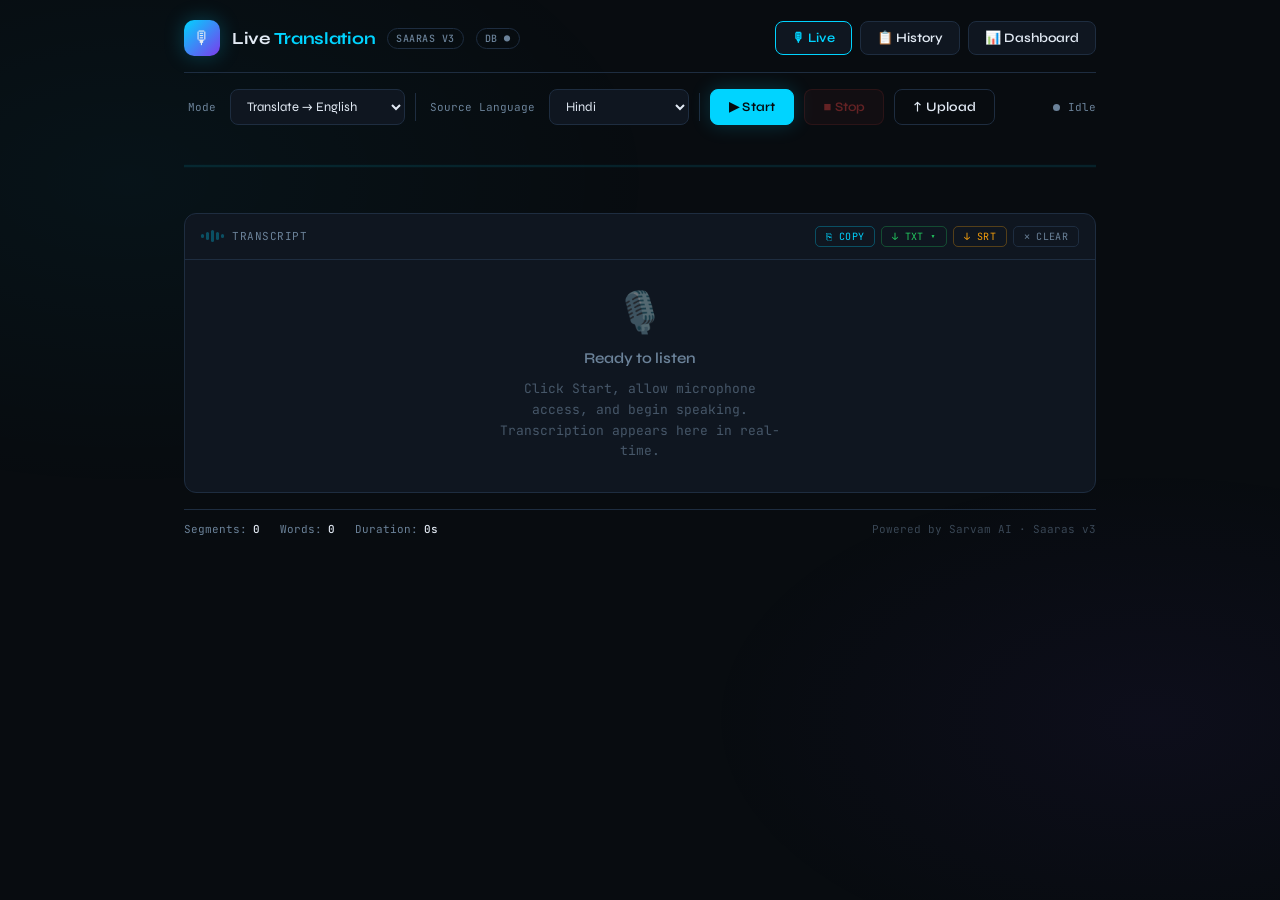
==== templates/index.html @ 67d31fe0 "Done Changes" ====
<!DOCTYPE html>
<html lang="en">

<head>
  <meta charset="UTF-8" />
  <meta name="viewport" content="width=device-width, initial-scale=1.0" />
  <title>Live Translation — Sarvam AI</title>
  <link
    href="https://fonts.googleapis.com/css2?family=Syne:wght@400;600;700;800&family=JetBrains+Mono:wght@300;400;500&display=swap"
    rel="stylesheet" />
  <style>
    /* ── Reset & Base ────────────────────────────────────── */
    *,
    *::before,
    *::after {
      box-sizing: border-box;
      margin: 0;
      padding: 0;
    }

    :root {
      --bg: #080c10;
      --surface: #0f1620;
      --border: #1e2d40;
      --accent: #00d4ff;
      --accent2: #7c3aed;
      --success: #22c55e;
      --warn: #f59e0b;
      --danger: #ef4444;
      --text: #e2eaf4;
      --muted: #6b8299;
      --font-ui: 'Syne', sans-serif;
      --font-mono: 'JetBrains Mono', monospace;
      --radius: 12px;
      --glow: 0 0 30px rgba(0, 212, 255, 0.12);
    }

    html,
    body {
      min-height: 100%;
      background: var(--bg);
      color: var(--text);
      font-family: var(--font-ui);
      overflow-y: auto;
      overflow-x: hidden;
    }

    /* ── Animated background mesh ────────────────────────── */
    body::before {
      content: '';
      position: fixed;
      inset: 0;
      background:
        radial-gradient(ellipse 60% 50% at 10% 20%, rgba(0, 212, 255, 0.04) 0%, transparent 70%),
        radial-gradient(ellipse 50% 40% at 90% 80%, rgba(124, 58, 237, 0.05) 0%, transparent 70%);
      pointer-events: none;
      z-index: 0;
    }

    /* ── Layout ──────────────────────────────────────────── */
    .app {
      position: relative;
      z-index: 1;
      display: grid;
      grid-template-rows: auto auto auto auto auto 1fr auto;
      min-height: 100vh;
      max-width: 960px;
      margin: 0 auto;
      padding: 20px 24px;
      gap: 16px;
      box-sizing: border-box;
    }

    /* ── Header ──────────────────────────────────────────── */
    header {
      display: flex;
      align-items: center;
      justify-content: space-between;
      padding-bottom: 16px;
      border-bottom: 1px solid var(--border);
    }

    .logo {
      display: flex;
      align-items: center;
      gap: 12px;
    }

    .logo-icon {
      width: 36px;
      height: 36px;
      background: linear-gradient(135deg, var(--accent), var(--accent2));
      border-radius: 10px;
      display: flex;
      align-items: center;
      justify-content: center;
      font-size: 18px;
      box-shadow: 0 0 20px rgba(0, 212, 255, 0.25);
    }

    .logo-text {
      font-size: 17px;
      font-weight: 700;
      letter-spacing: -0.3px;
    }

    .logo-text span {
      color: var(--accent);
    }

    .badge {
      font-family: var(--font-mono);
      font-size: 10px;
      font-weight: 500;
      padding: 3px 8px;
      border-radius: 20px;
      border: 1px solid var(--border);
      color: var(--muted);
      letter-spacing: 0.5px;
    }

    /* ── Controls bar ────────────────────────────────────── */
    .controls {
      display: flex;
      align-items: center;
      gap: 10px;
      flex-wrap: wrap;
    }

    select,
    .btn {
      font-family: var(--font-ui);
      font-size: 13px;
      border-radius: 8px;
      border: 1px solid var(--border);
      outline: none;
      transition: all 0.2s;
    }

    select {
      background: var(--surface);
      color: var(--text);
      padding: 8px 12px;
      cursor: pointer;
      min-width: 140px;
    }

    select:focus {
      border-color: var(--accent);
      box-shadow: 0 0 0 3px rgba(0, 212, 255, 0.08);
    }

    .btn {
      padding: 9px 18px;
      font-weight: 600;
      cursor: pointer;
      display: flex;
      align-items: center;
      gap: 7px;
      letter-spacing: 0.2px;
    }

    .btn-primary {
      background: var(--accent);
      color: #060a0e;
      border-color: var(--accent);
      box-shadow: 0 0 20px rgba(0, 212, 255, 0.2);
    }

    .btn-primary:hover {
      background: #33deff;
      box-shadow: 0 0 28px rgba(0, 212, 255, 0.35);
      transform: translateY(-1px);
    }

    .btn-danger {
      background: rgba(239, 68, 68, 0.12);
      color: var(--danger);
      border-color: rgba(239, 68, 68, 0.3);
    }

    .btn-danger:hover {
      background: rgba(239, 68, 68, 0.2);
      border-color: var(--danger);
    }

    .btn:disabled {
      opacity: 0.4;
      cursor: not-allowed;
      transform: none !important;
    }

    .sep {
      width: 1px;
      height: 28px;
      background: var(--border);
    }

    /* ── Status indicator ────────────────────────────────── */
    .status-bar {
      display: flex;
      align-items: center;
      gap: 8px;
      margin-left: auto;
      font-family: var(--font-mono);
      font-size: 11px;
      color: var(--muted);
    }

    .dot {
      width: 7px;
      height: 7px;
      border-radius: 50%;
      background: var(--muted);
      transition: all 0.3s;
    }

    .dot.idle {
      background: var(--muted);
    }

    .dot.ready {
      background: var(--success);
      box-shadow: 0 0 8px var(--success);
    }

    .dot.speaking {
      background: var(--accent);
      box-shadow: 0 0 10px var(--accent);
      animation: pulse-dot 0.8s ease-in-out infinite;
    }

    .dot.error {
      background: var(--danger);
      box-shadow: 0 0 8px var(--danger);
    }

    @keyframes pulse-dot {

      0%,
      100% {
        transform: scale(1);
        opacity: 1;
      }

      50% {
        transform: scale(1.4);
        opacity: 0.7;
      }
    }

    /* ── Main transcript area ────────────────────────────── */
    .transcript-area {
      background: var(--surface);
      border: 1px solid var(--border);
      border-radius: var(--radius);
      display: flex;
      flex-direction: column;
      overflow: hidden;
      position: relative;
      min-height: 280px;
    }

    .transcript-header {
      display: flex;
      align-items: center;
      justify-content: space-between;
      padding: 12px 16px;
      border-bottom: 1px solid var(--border);
      font-size: 11px;
      font-family: var(--font-mono);
      color: var(--muted);
      letter-spacing: 0.5px;
    }

    .transcript-header .left {
      display: flex;
      align-items: center;
      gap: 8px;
    }

    .waveform {
      display: flex;
      align-items: center;
      gap: 2px;
      height: 14px;
    }

    .wave-bar {
      width: 3px;
      background: var(--accent);
      border-radius: 2px;
      opacity: 0.3;
      transition: height 0.1s;
      animation: none;
    }

    .waveform.active .wave-bar {
      opacity: 1;
      animation: wave-anim 0.6s ease-in-out infinite;
    }

    .wave-bar:nth-child(1) {
      animation-delay: 0s;
      height: 4px;
    }

    .wave-bar:nth-child(2) {
      animation-delay: 0.1s;
      height: 8px;
    }

    .wave-bar:nth-child(3) {
      animation-delay: 0.2s;
      height: 12px;
    }

    .wave-bar:nth-child(4) {
      animation-delay: 0.1s;
      height: 8px;
    }

    .wave-bar:nth-child(5) {
      animation-delay: 0s;
      height: 4px;
    }

    @keyframes wave-anim {

      0%,
      100% {
        transform: scaleY(0.4);
      }

      50% {
        transform: scaleY(1.0);
      }
    }

    .btn-clear {
      font-family: var(--font-mono);
      font-size: 10px;
      padding: 3px 8px;
      background: transparent;
      color: var(--muted);
      border: 1px solid var(--border);
      border-radius: 5px;
      cursor: pointer;
      transition: all 0.2s;
    }

    .btn-clear:hover {
      color: var(--danger);
      border-color: var(--danger);
    }

    .transcript-scroll {
      flex: 1;
      overflow-y: auto;
      padding: 20px;
      scroll-behavior: auto;
      display: flex;
      flex-direction: column;
      gap: 10px;
      min-height: 200px;
      max-height: 45vh;
    }

    .transcript-scroll::-webkit-scrollbar {
      width: 4px;
    }

    .transcript-scroll::-webkit-scrollbar-track {
      background: transparent;
    }

    .transcript-scroll::-webkit-scrollbar-thumb {
      background: var(--border);
      border-radius: 2px;
    }

    /* ── Transcript entries ──────────────────────────────── */
    .entry {
      display: flex;
      flex-direction: column;
      gap: 4px;
      animation: entry-in 0.25s ease-out;
    }

    @keyframes entry-in {
      from {
        opacity: 0;
        transform: translateY(8px);
      }

      to {
        opacity: 1;
        transform: translateY(0);
      }
    }

    .entry-meta {
      font-family: var(--font-mono);
      font-size: 10px;
      color: var(--muted);
      padding-left: 2px;
    }

    .entry-text {
      font-size: 16px;
      font-weight: 400;
      line-height: 1.55;
      color: var(--text);
      padding: 12px 16px;
      background: rgba(255, 255, 255, 0.03);
      border: 1px solid var(--border);
      border-radius: 10px;
      border-left: 3px solid var(--accent);
    }

    .entry-text.partial {
      color: var(--muted);
      border-left-color: var(--accent2);
      font-style: italic;
      animation: partial-pulse 1.5s ease-in-out infinite;
    }

    @keyframes partial-pulse {

      0%,
      100% {
        opacity: 0.7;
      }

      50% {
        opacity: 1;
      }
    }

    /* ── Empty state ──────────────────────────────────────── */
    .empty-state {
      display: flex;
      flex-direction: column;
      align-items: center;
      justify-content: center;
      height: 100%;
      gap: 12px;
      color: var(--muted);
      text-align: center;
    }

    .empty-icon {
      font-size: 40px;
      opacity: 0.4;
    }

    .empty-state h3 {
      font-size: 15px;
      font-weight: 600;
      color: var(--muted);
    }

    .empty-state p {
      font-size: 13px;
      font-family: var(--font-mono);
      max-width: 280px;
      line-height: 1.6;
      opacity: 0.6;
    }

    /* ── Stats footer ────────────────────────────────────── */
    footer {
      display: flex;
      align-items: center;
      gap: 20px;
      padding-top: 12px;
      border-top: 1px solid var(--border);
      font-family: var(--font-mono);
      font-size: 11px;
      color: var(--muted);
    }

    .stat {
      display: flex;
      gap: 6px;
      align-items: center;
    }

    .stat-val {
      color: var(--text);
      font-weight: 500;
    }

    /* ── Toast ────────────────────────────────────────────── */
    .toast {
      position: fixed;
      bottom: 24px;
      left: 50%;
      transform: translateX(-50%) translateY(80px);
      background: var(--surface);
      border: 1px solid var(--border);
      color: var(--text);
      padding: 10px 18px;
      border-radius: 8px;
      font-size: 13px;
      font-family: var(--font-mono);
      z-index: 100;
      transition: transform 0.3s cubic-bezier(0.34, 1.56, 0.64, 1);
      box-shadow: 0 8px 32px rgba(0, 0, 0, 0.4);
      max-width: 400px;
      text-align: center;
    }

    .toast.show {
      transform: translateX(-50%) translateY(0);
    }

    .toast.error {
      border-color: var(--danger);
      color: var(--danger);
    }

    .toast.ok {
      border-color: var(--success);
      color: var(--success);
    }

    /* ── Vol meter ────────────────────────────────────────── */
    .vol-meter {
      width: 100%;
      height: 3px;
      background: var(--border);
      border-radius: 2px;
      overflow: hidden;
    }

    .vol-fill {
      height: 100%;
      background: linear-gradient(90deg, var(--success), var(--accent));
      border-radius: 2px;
      width: 0%;
      transition: width 0.05s linear;
    }

    .label {
      font-family: var(--font-mono);
      font-size: 11px;
      color: var(--muted);
      padding: 0 4px;
    }

    /* ── Download dropdown ───────────────────────────────── */
    .export-dropdown {
      position: relative;
      display: inline-block;
    }

    .download-menu {
      display: none;
      position: fixed;
      background: #0f1620;
      border: 1px solid rgba(0, 212, 255, 0.3);
      border-radius: 8px;
      min-width: 210px;
      z-index: 9999;
      overflow: hidden;
      box-shadow: 0 8px 32px rgba(0, 0, 0, 0.6);
    }

    .download-menu.open {
      display: block;
    }

    .download-menu button {
      display: block;
      width: 100%;
      padding: 9px 14px;
      text-align: left;
      background: transparent;
      border: none;
      color: #e2eaf4;
      font-family: 'JetBrains Mono', monospace;
      font-size: 12px;
      cursor: pointer;
      transition: background 0.15s;
    }

    .download-menu button:hover {
      background: rgba(0, 212, 255, 0.08);
      color: #00d4ff;
    }

    .download-menu button:first-child {
      border-bottom: 1px solid #1e2d40;
    }

    /* ── Speaker panel ───────────────────────────────────── */
    .speaker-panel {
      background: var(--surface);
      border: 1px solid rgba(34, 197, 94, 0.25);
      border-radius: var(--radius);
      padding: 14px 16px;
      display: none;
      flex-direction: column;
      gap: 10px;
    }

    .speaker-panel.visible {
      display: flex;
    }

    .speaker-header {
      display: flex;
      align-items: center;
      justify-content: space-between;
      font-family: var(--font-mono);
      font-size: 10px;
      color: var(--success);
      letter-spacing: 0.5px;
    }

    .speaker-body {
      display: flex;
      flex-direction: column;
      gap: 8px;
      max-height: 200px;
      overflow-y: auto;
    }

    .speaker-turn {
      display: flex;
      gap: 10px;
      align-items: flex-start;
    }

    .speaker-label {
      font-family: var(--font-mono);
      font-size: 11px;
      font-weight: 600;
      min-width: 80px;
      padding: 3px 8px;
      border-radius: 20px;
      text-align: center;
      flex-shrink: 0;
      margin-top: 2px;
    }

    .speaker-text {
      font-size: 13px;
      line-height: 1.7;
      color: var(--text);
    }

    /* ── Nav buttons ─────────────────────────────────────── */
    .btn-nav {
      font-family: var(--font-ui);
      font-size: 13px;
      font-weight: 600;
      padding: 8px 16px;
      background: var(--surface);
      color: var(--text);
      border: 1px solid var(--border);
      border-radius: 8px;
      cursor: pointer;
      text-decoration: none;
      display: flex;
      align-items: center;
      gap: 6px;
      transition: all 0.2s;
    }

    .btn-nav:hover,
    .btn-nav.active {
      border-color: var(--accent);
      color: var(--accent);
    }

    /* ── DB badge ─────────────────────────────────────────── */
    #dbBadge.ok {
      border-color: rgba(34, 197, 94, 0.4);
      color: #22c55e;
    }

    #dbBadge.error {
      border-color: rgba(239, 68, 68, 0.4);
      color: #ef4444;
    }

    /* ── Keyword highlights ───────────────────────────────── */
    .keyword {
      background: rgba(0, 212, 255, 0.12);
      color: var(--accent);
      border-radius: 4px;
      padding: 1px 5px;
      font-weight: 500;
    }

    /* ── Summary panel ───────────────────────────────────── */
    .summary-result-panel {
      background: var(--surface);
      border: 1px solid rgba(124, 58, 237, 0.3);
      border-radius: var(--radius);
      padding: 14px 16px;
      display: none;
      flex-direction: column;
      gap: 10px;
    }

    .summary-result-panel.visible {
      display: flex;
    }

    .summary-result-header {
      display: flex;
      align-items: center;
      justify-content: space-between;
      font-family: var(--font-mono);
      font-size: 10px;
      color: var(--accent2);
      letter-spacing: 0.5px;
    }

    .summary-result-body {
      font-size: 14px;
      line-height: 1.8;
      color: var(--text);
      white-space: pre-wrap;
      max-height: 180px;
      overflow-y: auto;
    }

    /* ── Processing spinner ───────────────────────────────── */
    .processing-bar {
      display: none;
      align-items: center;
      gap: 10px;
      padding: 10px 14px;
      background: rgba(124, 58, 237, 0.08);
      border: 1px solid rgba(124, 58, 237, 0.25);
      border-radius: 8px;
      font-family: var(--font-mono);
      font-size: 12px;
      color: var(--accent2);
    }

    .processing-bar.visible {
      display: flex;
    }

    .proc-spinner {
      width: 14px;
      height: 14px;
      border: 2px solid rgba(124, 58, 237, 0.3);
      border-top-color: var(--accent2);
      border-radius: 50%;
      animation: spin 0.7s linear infinite;
      flex-shrink: 0;
    }

    /* ── Summary panel ────────────────────────────────────── */
    .summary-panel {
      background: var(--surface);
      border: 1px solid rgba(124, 58, 237, 0.3);
      border-radius: var(--radius);
      padding: 14px 16px;
      display: none;
      flex-direction: column;
      gap: 8px;
    }

    .summary-panel.visible {
      display: flex;
    }

    .summary-header {
      display: flex;
      align-items: center;
      justify-content: space-between;
      font-family: var(--font-mono);
      font-size: 10px;
      color: var(--accent2);
      letter-spacing: 0.5px;
    }

    .summary-body {
      font-size: 13px;
      line-height: 1.7;
      color: var(--text);
      white-space: pre-wrap;
    }

    .summary-spinner {
      display: inline-block;
      width: 10px;
      height: 10px;
      border: 1.5px solid var(--border);
      border-top-color: var(--accent2);
      border-radius: 50%;
      animation: spin 0.7s linear infinite;
      vertical-align: middle;
      margin-right: 6px;
    }

    @keyframes spin {
      to {
        transform: rotate(360deg);
      }
    }

    /* ── Export toolbar ───────────────────────────────────── */
    .export-bar {
      display: flex;
      align-items: center;
      gap: 6px;
    }

    .btn-export {
      font-family: var(--font-mono);
      font-size: 10px;
      padding: 3px 10px;
      background: transparent;
      border-radius: 5px;
      cursor: pointer;
      transition: all 0.2s;
      display: flex;
      align-items: center;
      gap: 4px;
      letter-spacing: 0.3px;
    }

    .btn-export.copy {
      color: var(--accent);
      border: 1px solid rgba(0, 212, 255, 0.3);
    }

    .btn-export.txt {
      color: var(--success);
      border: 1px solid rgba(34, 197, 94, 0.3);
    }

    .btn-export.srt {
      color: #f59e0b;
      border: 1px solid rgba(245, 158, 11, 0.3);
    }

    .btn-export.clear {
      color: var(--muted);
      border: 1px solid var(--border);
    }

    .btn-export.copy:hover {
      background: rgba(0, 212, 255, 0.08);
      border-color: var(--accent);
    }

    .btn-export.txt:hover {
      background: rgba(34, 197, 94, 0.08);
      border-color: var(--success);
    }

    .btn-export.srt:hover {
      background: rgba(245, 158, 11, 0.08);
      border-color: #f59e0b;
    }

    .btn-export.clear:hover {
      color: var(--danger);
      border-color: var(--danger);
    }

    /* ── Mobile responsive ────────────────────────────────── */
    @media (max-width: 640px) {
      .app-shell {
        flex-direction: column;
      }

      .sidebar {
        width: 100%;
        border-right: none;
        border-bottom: 1px solid var(--border);
        padding: 12px;
        flex-direction: row;
        flex-wrap: wrap;
        gap: 8px;
      }

      .controls {
        flex-wrap: wrap;
        gap: 8px;
      }

      .controls select,
      .controls .btn {
        width: auto;
        flex: 1 1 calc(50% - 4px);
      }

      .transcript-area {
        padding: 12px;
      }

      .export-row {
        flex-wrap: wrap;
        gap: 6px;
      }

      .btn-export {
        font-size: 10px;
        padding: 5px 10px;
      }

      .summary-result-panel,
      .speaker-panel {
        padding: 12px;
      }

      .wave-canvas {
        height: 36px;
      }
    }
  </style>
  <script src="/auth-helper.js"></script>
</head>

<body>
  <div class="app">

    <!-- ── Header ── -->
    <header>
      <div class="logo">
        <div class="logo-icon">🎙</div>
        <div class="logo-text">Live <span>Translation</span></div>
        <div class="badge">SAARAS V3</div>
        <div class="badge" id="dbBadge" style="border-color:#1e2d40; color:#6b8299;">DB ●</div>
      </div>
      <div style="display:flex;align-items:center;gap:8px;">
        <a href="/live" class="btn-nav active">🎙 Live</a>
        <a href="/history" class="btn-nav">📋 History</a>
        <a href="/dashboard" class="btn-nav">📊 Dashboard</a>
      </div>
      <div id="userMenu" style="display:none;align-items:center;gap:10px;">
        <span style="font-family:'JetBrains Mono',monospace;font-size:12px;color:#6b8299;" id="userName"></span>
        <a id="adminLink" href="/admin"
          style="display:inline-flex;font-family:'JetBrains Mono',monospace;font-size:11px;padding:6px 12px;background:rgba(239,68,68,0.1);border:1px solid rgba(239,68,68,0.3);border-radius:7px;color:#ef4444;text-decoration:none;">🛡
          Admin</a>
        <button onclick="doLogout()"
          style="font-family:'JetBrains Mono',monospace;font-size:11px;padding:6px 12px;background:transparent;border:1px solid #1e2d40;border-radius:7px;color:#6b8299;cursor:pointer;"
          onmouseover="this.style.color='#ef4444';this.style.borderColor='rgba(239,68,68,0.4)'"
          onmouseout="this.style.color='#6b8299';this.style.borderColor='#1e2d40'">⎋ Logout</button>
      </div>
    </header>

    <!-- ── Controls ── -->
    <div style="display:flex; flex-direction:column; gap:10px;">
      <div class="controls">
        <span class="label">Mode</span>
        <select id="modeSelect">
          <option value="translate">Translate → English</option>
          <option value="transcribe">Transcribe (same lang)</option>
          <option value="codemix">Code-Mix</option>
          <option value="verbatim">Verbatim</option>
        </select>

        <div class="sep"></div>

        <span class="label">Source Language</span>
        <select id="langSelect">
          <option value="hi-IN">Hindi</option>
          <option value="en-IN">English (Indian)</option>
          <option value="ta-IN">Tamil</option>
          <option value="te-IN">Telugu</option>
          <option value="kn-IN">Kannada</option>
          <option value="ml-IN">Malayalam</option>
          <option value="bn-IN">Bengali</option>
          <option value="mr-IN">Marathi</option>
          <option value="gu-IN">Gujarati</option>
          <option value="pa-IN">Punjabi</option>
          <option value="or-IN">Odia</option>
        </select>

        <div class="sep"></div>

        <button id="startBtn" class="btn btn-primary" onclick="startTranslation()">
          ▶ Start
        </button>
        <button id="stopBtn" class="btn btn-danger" onclick="stopTranslation()" disabled>
          ■ Stop
        </button>

        <label class="btn btn-upload" id="uploadLabel" title="Upload audio file (MP3/WAV/OGG/M4A)">
          ↑ Upload
          <input type="file" id="audioFileInput" accept="audio/*" style="display:none"
            onchange="handleAudioUpload(event)" />
        </label>

        <div class="status-bar">
          <div class="dot idle" id="statusDot"></div>
          <span id="statusText">Idle</span>
        </div>
      </div>

      <!-- Waveform visualizer -->
      <canvas id="waveCanvas" class="wave-canvas" width="800" height="54"></canvas>
      <!-- Upload progress -->
      <div id="uploadProgress" style="display:none;margin-top:8px;">
        <div style="font-family:var(--font-mono);font-size:11px;color:var(--muted);margin-bottom:4px;">
          <span id="uploadFileName"></span> — <span id="uploadPct">0%</span>
        </div>
        <div style="height:3px;background:var(--border);border-radius:2px;overflow:hidden;">
          <div id="uploadBar"
            style="height:100%;width:0%;background:linear-gradient(90deg,var(--warn),var(--accent));border-radius:2px;transition:width 0.1s;">
          </div>
        </div>
      </div>
    </div>

    <!-- ── Summary Panel ── -->
    <div class="summary-panel" id="summaryPanel">
      <div class="summary-header">
        <span>⚡ LIVE SUMMARY</span>
        <span id="summaryMeta" style="color:var(--muted);">Updated every 10 sentences</span>
      </div>
      <div class="summary-body" id="summaryBody">Waiting for enough content...</div>
    </div>

    <!-- ── Processing Bar ── -->
    <div class="processing-bar" id="processingBar">
      <div class="proc-spinner"></div>
      <span id="processingMsg">Analysing transcript with AI...</span>
    </div>

    <!-- ── Summary Result Panel ── -->
    <div class="summary-result-panel" id="summaryResultPanel">
      <div class="summary-result-header">
        <span>📝 AI SUMMARY</span>
        <span id="summaryResultMeta" style="color:var(--muted);font-size:9px;"></span>
      </div>
      <div class="summary-result-body" id="summaryResultBody"></div>
    </div>

    <!-- ── Speaker Diarization Panel ── -->
    <div class="speaker-panel" id="speakerPanel">
      <div class="speaker-header">
        <span>🎤 SPEAKERS DETECTED</span>
        <span id="speakerCount" style="color:var(--muted);font-size:9px;"></span>
      </div>
      <div id="speakerBody" class="speaker-body"></div>
    </div>

    <!-- ── Transcript Area ── -->
    <div class="transcript-area">
      <div class="transcript-header">
        <div class="left">
          <div class="waveform" id="waveform">
            <div class="wave-bar"></div>
            <div class="wave-bar"></div>
            <div class="wave-bar"></div>
            <div class="wave-bar"></div>
            <div class="wave-bar"></div>
          </div>
          <span id="headerLabel">TRANSCRIPT</span>
        </div>
        <div class="export-bar">
          <button class="btn-export copy" onclick="copyTranscript()" title="Copy all text">⎘ COPY</button>
          <div class="export-dropdown">
            <button class="btn-export txt" onclick="toggleDownloadMenu(event)" title="Download options">↓ TXT ▾</button>
            <div class="download-menu" id="downloadMenu">
              <button onclick="exportTXT('raw')">↓ Raw Transcript</button>
              <button onclick="exportTXT('filtered')">↓ Filtered (Engineering)</button>
            </div>
          </div>
          <button class="btn-export srt" onclick="exportSRT()" title="Download as .srt subtitles">↓ SRT</button>
          <button class="btn-export clear" onclick="clearTranscript()" title="Clear transcript">✕ CLEAR</button>
        </div>
      </div>

      <!-- Scroll-to-bottom indicator -->
      <div id="scrollIndicator" style="display:none; position:absolute; bottom:16px; right:16px; z-index:10;
         background:var(--accent); color:#060a0e; border:none; border-radius:20px; padding:6px 14px;
         font-family:var(--font-mono); font-size:11px; font-weight:600; cursor:pointer;
         align-items:center; gap:5px; box-shadow:0 4px 16px rgba(0,212,255,0.35);" onclick="scrollToBottom()">
        ↓ NEW LINES
      </div>
      <div class="transcript-scroll" id="transcriptScroll">
        <div class="empty-state" id="emptyState">
          <div class="empty-icon">🎙️</div>
          <h3>Ready to listen</h3>
          <p>Click Start, allow microphone access, and begin speaking. Transcription appears here in real-time.</p>
        </div>
      </div>
    </div>

    <!-- ── Footer Stats ── -->
    <footer>
      <div class="stat">Segments: <span class="stat-val" id="statSegments">0</span></div>
      <div class="stat">Words: <span class="stat-val" id="statWords">0</span></div>
      <div class="stat">Duration: <span class="stat-val" id="statDuration">0s</span></div>
      <div class="stat" id="statDB" style="display:none;">
        Saved: <span class="stat-val" id="statDBCount">0</span> sessions
      </div>
      <div style="margin-left:auto; opacity:0.5;">Powered by Sarvam AI · Saaras v3</div>
    </footer>
  </div>

  <!-- Toast -->
  <div class="toast" id="toast"></div>

  <script>
    // ── State ──────────────────────────────────────────────────────────────────
    let ws = null;
    let mediaStream = null;
    let audioContext = null;
    let processor = null;
    let analyser = null;
    let startTime = null;
    let durationInterval = null;
    let partialEl = null;
    let segmentCount = 0;
    let wordCount = 0;
    let transcriptLog = [];   // {time, text, timestamp_ms}
    let userScrolled = false;   // true when user has scrolled up to read history

    // ── WebSocket + Audio ──────────────────────────────────────────────────────
    async function startTranslation() {
      const mode = document.getElementById('modeSelect').value;
      const lang = document.getElementById('langSelect').value;

      setStatus('connecting', 'Connecting…');
      document.getElementById('startBtn').disabled = true;
      userScrolled = false;
      // Clear analysis panels for the new recording (but keep previous transcript visible)
      document.getElementById('summaryPanel').classList.remove('visible');
      document.getElementById('summaryBody').textContent = 'Waiting for enough content...';
      document.getElementById('summaryMeta').textContent = 'Updated every 10 sentences';
      document.getElementById('summaryResultPanel').classList.remove('visible');
      document.getElementById('summaryResultBody').textContent = '';
      window._correctedTranscript = null;
      document.getElementById('speakerPanel').classList.remove('visible');
      document.getElementById('speakerBody').innerHTML = '';
      document.getElementById('processingBar').classList.remove('visible');
      window._filteredTranscript = null;
      // Remove empty state if restoring from storage
      const es = document.getElementById('emptyState');
      if (es && transcriptLog.length > 0) es.remove();

      // Request mic
      try {
        mediaStream = await navigator.mediaDevices.getUserMedia({
          audio: {
            sampleRate: 16000,
            channelCount: 1,
            echoCancellation: true,
            noiseSuppression: true,
            autoGainControl: true,
          }
        });
      } catch (e) {
        showToast('⚠️ Microphone access denied: ' + e.message, 'error');
        setStatus('error', 'Mic denied');
        document.getElementById('startBtn').disabled = false;
        return;
      }

      // Open WebSocket
      const wsProto = location.protocol === 'https:' ? 'wss:' : 'ws:';
      const wsUrl = `${wsProto}//${location.host}/ws/translate`;
      ws = new WebSocket(wsUrl);
      ws.binaryType = 'arraybuffer';

      ws.onopen = () => {
        // Send settings as first message
        ws.send(JSON.stringify({ mode, language: lang, target_lang: 'en-IN' }));
      };

      ws.onmessage = (ev) => handleMessage(JSON.parse(ev.data));

      ws.onerror = (e) => {
        showToast('WebSocket error — is the server running?', 'error');
        setStatus('error', 'WS Error');
        stopTranslation();
      };

      ws.onclose = () => {
        ws = null;
        // Re-enable start button if backend closed the connection
        document.getElementById('startBtn').disabled = false;
        document.getElementById('stopBtn').disabled = true;
      };

      // Setup Web Audio → PCM pipeline
      audioContext = new AudioContext({ sampleRate: 16000 });
      const source = audioContext.createMediaStreamSource(mediaStream);

      analyser = audioContext.createAnalyser();
      analyser.fftSize = 256;
      analyser.smoothingTimeConstant = 0.8;
      source.connect(analyser);

      // Start waveform animation
      startWaveform();

      // AudioWorklet to capture raw PCM (replaces deprecated ScriptProcessorNode)
      const workletCode = `
    class PCMProcessor extends AudioWorkletProcessor {
      constructor() { super(); this._buf = []; }
      process(inputs) {
        const ch = inputs[0] && inputs[0][0];
        if (!ch) return true;
        for (let i = 0; i < ch.length; i++) this._buf.push(ch[i]);
        if (this._buf.length >= 4096) {
          this.port.postMessage(new Float32Array(this._buf.splice(0, 4096)));
        }
        return true;
      }
    }
    registerProcessor('pcm-processor', PCMProcessor);
  `;
      const blob = new Blob([workletCode], { type: 'application/javascript' });
      const workletUrl = URL.createObjectURL(blob);
      await audioContext.audioWorklet.addModule(workletUrl);
      URL.revokeObjectURL(workletUrl);

      processor = new AudioWorkletNode(audioContext, 'pcm-processor');
      analyser.connect(processor);
      processor.connect(audioContext.destination);

      processor.port.onmessage = (e) => {
        if (!ws || ws.readyState !== WebSocket.OPEN) return;
        const float32 = e.data;
        const int16 = float32ToInt16(float32);
        ws.send(int16.buffer);
        updateVolMeter(float32);
      };

      startTime = Date.now();
      durationInterval = setInterval(updateDuration, 1000);
    }

    function stopTranslation() {
      // Stop microphone immediately
      if (processor) { processor.disconnect(); processor = null; }
      if (audioContext) { audioContext.close(); audioContext = null; }
      if (mediaStream) { mediaStream.getTracks().forEach(t => t.stop()); mediaStream = null; }
      stopWaveform();

      // Send stop signal to backend BEFORE closing — backend will process then close
      if (ws && ws.readyState === WebSocket.OPEN) {
        ws.send(JSON.stringify({ action: "stop" }));
        // Don't close ws here — backend closes it after sending analysis results
      } else {
        ws = null;
      }

      clearInterval(durationInterval);
      setStatus('processing', 'Processing…');
      document.getElementById('startBtn').disabled = true;   // keep disabled until analysis done
      document.getElementById('stopBtn').disabled = true;
      document.getElementById('waveform').classList.remove('active');
      document.getElementById('volFill').style.width = '0%';
      partialEl = null;

      // Show saved confirmation if DB was connected
      const dbBadge = document.getElementById('dbBadge');
      if (dbBadge.classList.contains('ok') && segmentCount > 0) {
        showToast('✓ Session saved to MongoDB', 'ok');
        // Update session counter
        const statDB = document.getElementById('statDB');
        const statCount = document.getElementById('statDBCount');
        statDB.style.display = 'flex';
        statCount.textContent = parseInt(statCount.textContent || '0') + 1;
      }
    }

    // ── Message handler ────────────────────────────────────────────────────────
    function handleMessage(msg) {
      switch (msg.type) {
        case 'ready':
          setStatus('ready', 'Ready');
          document.getElementById('stopBtn').disabled = false;
          showToast('✓ ' + msg.message, 'ok');
          hideEmptyState();
          // Update DB badge
          const dbBadge = document.getElementById('dbBadge');
          if (msg.db === 'connected') {
            dbBadge.textContent = 'DB ●';
            dbBadge.className = 'badge ok';
          } else {
            dbBadge.textContent = 'DB ○';
            dbBadge.className = 'badge error';
          }
          // Store session id
          if (msg.session_id) window._sessionId = msg.session_id;
          break;

        case 'speech_start':
          setStatus('speaking', 'Speaking…');
          document.getElementById('waveform').classList.add('active');
          break;

        case 'speech_end':
          setStatus('ready', 'Ready');
          document.getElementById('waveform').classList.remove('active');
          break;

        case 'transcript':
          // Remove partial if any
          if (partialEl) { partialEl.remove(); partialEl = null; }
          appendEntry(msg.text, false, msg.keywords || []);
          break;

        case 'summary':
          updateSummary(msg.text);
          break;

        case 'processing':
          // Show processing spinner
          document.getElementById('processingBar').classList.add('visible');
          document.getElementById('processingMsg').textContent = msg.message || 'Analysing transcript...';
          break;

        case 'session_analysis':
          document.getElementById('processingBar').classList.remove('visible');
          if (msg.summary && msg.summary.trim()) showSummaryResult(msg.summary);
          if (msg.filtered_transcript) window._filteredTranscript = msg.filtered_transcript;
          if (msg.corrected_transcript) window._correctedTranscript = msg.corrected_transcript;
          if (msg.title && msg.title.trim()) showSessionTitle(msg.title);
          if (msg.speakers && msg.speakers.length) showSpeakers(msg.speakers);
          saveSessionToStorage();  // persist analysis results too
          showToast('✓ AI analysis complete', 'ok');
          break;

        case 'saved':
          setStatus('idle', 'Idle');
          document.getElementById('startBtn').disabled = false;
          showToast(msg.message || '✓ Saved', 'ok');
          break;

        case 'keywords':
          applyKeywordsToEntry(msg.sentence, msg.keywords || []);
          break;

        case 'partial':
          upsertPartial(msg.text);
          break;

        case 'error':
          showToast('❌ ' + msg.message, 'error');
          setStatus('error', 'Error');
          stopTranslation();
          break;
      }
    }

    // ── DOM helpers ────────────────────────────────────────────────────────────
    function hideEmptyState() {
      const es = document.getElementById('emptyState');
      if (es) es.remove();
    }

    function appendEntry(text, isPartial, keywords = []) {
      const scroll = document.getElementById('transcriptScroll');
      const now = new Date().toLocaleTimeString('en-IN', { hour12: false });
      const mode = document.getElementById('modeSelect').value;

      const entry = document.createElement('div');
      entry.className = 'entry';
      const highlighted = highlightKeywords(escHtml(text), keywords);
      entry.innerHTML = `
    <div class="entry-meta">${now} · ${mode.toUpperCase()}</div>
    <div class="entry-text${isPartial ? ' partial' : ''}">${highlighted}</div>
  `;
      scroll.appendChild(entry);
      smartScroll(scroll);

      if (!isPartial) {
        segmentCount++;
        wordCount += text.trim().split(/\s+/).length;
        document.getElementById('statSegments').textContent = segmentCount;
        document.getElementById('statWords').textContent = wordCount;
        transcriptLog.push({ time: now, text: text, ts_ms: Date.now() });
        saveSessionToStorage();
      }

      return entry;
    }

    function upsertPartial(text) {
      if (!partialEl) {
        partialEl = appendEntry(text, true);
      } else {
        const textEl = partialEl.querySelector('.entry-text');
        if (textEl) textEl.textContent = text;
        const scroll = document.getElementById('transcriptScroll');
        smartScroll(scroll);
      }
    }

    function clearTranscript() {
      if (!confirm('Clear the current transcript? This cannot be undone.')) return;
      // Wipe localStorage first
      try { localStorage.removeItem('sarvam_session'); } catch (e) { }
      window._filteredTranscript = null;
      window._correctedTranscript = null;
      window._sessionTitle = null;

      const scroll = document.getElementById('transcriptScroll');
      scroll.innerHTML = '';
      partialEl = null; segmentCount = 0; wordCount = 0; transcriptLog = [];
      document.getElementById('statSegments').textContent = '0';
      document.getElementById('statWords').textContent = '0';
      document.getElementById('statDuration').textContent = '0s';

      // Hide panels
      document.getElementById('summaryResultPanel').classList.remove('visible');
      document.getElementById('speakerPanel').classList.remove('visible');
      document.getElementById('processingBar').classList.remove('visible');

      // Re-add empty state
      const emptyDiv = document.createElement('div');
      emptyDiv.className = 'empty-state';
      emptyDiv.id = 'emptyState';
      emptyDiv.innerHTML = `
    <div class="empty-icon">🎙️</div>
    <h3>Ready to listen</h3>
    <p>Click Start, allow microphone access, and begin speaking.</p>
  `;
      scroll.appendChild(emptyDiv);
      showToast('✓ Transcript cleared', 'ok');
    }

    // ── Copy & Export ───────────────────────────────────────────────────────────
    function copyTranscript() {
      if (!transcriptLog.length) { showToast('Nothing to copy yet', ''); return; }
      const sentences = transcriptLog.map(e => e.text.trim());
      const paragraphs = [];
      for (let i = 0; i < sentences.length; i += 5) {
        paragraphs.push(sentences.slice(i, i + 5).join(' '));
      }
      const text = paragraphs.join('\n\n');
      navigator.clipboard.writeText(text).then(() => {
        showToast('✓ Copied to clipboard!', 'ok');
      }).catch(() => {
        // Fallback
        const ta = document.createElement('textarea');
        ta.value = text;
        document.body.appendChild(ta);
        ta.select(); document.execCommand('copy');
        document.body.removeChild(ta);
        showToast('✓ Copied!', 'ok');
      });
    }

    function exportTXT(type = 'raw') {
      if (!transcriptLog.length) { showToast('Nothing to export yet', ''); return; }
      closeDownloadMenu();
      const date = new Date().toISOString().slice(0, 10);
      let body, label;

      if (type === 'filtered' && window._filteredTranscript && window._filteredTranscript.trim()) {
        body = window._filteredTranscript; label = 'filtered';
      } else if (type === 'corrected' && window._correctedTranscript && window._correctedTranscript.trim()) {
        body = window._correctedTranscript; label = 'corrected';
      } else {
        if (type !== 'raw') showToast(`No ${type} transcript yet — stop recording first`, '');
        const sentences = transcriptLog.map(e => e.text.trim());
        const paragraphs = [];
        for (let i = 0; i < sentences.length; i += 5) {
          paragraphs.push(sentences.slice(i, i + 5).join(' '));
        }
        body = paragraphs.join('\n\n'); label = 'raw';
      }
      downloadFile(`transcript-${label}-${date}.txt`, body, 'text/plain');
      showToast(`✓ Downloaded ${label} transcript`, 'ok');
    }

    function toggleDownloadMenu(e) {
      e.stopPropagation();
      const menu = document.getElementById('downloadMenu');
      const btn = e.currentTarget;
      const rect = btn.getBoundingClientRect();
      // Position below the button
      menu.style.top = (rect.bottom + 6) + 'px';
      menu.style.left = rect.left + 'px';
      menu.classList.toggle('open');
    }

    function closeDownloadMenu() {
      document.getElementById('downloadMenu').classList.remove('open');
    }

    // Close dropdown when clicking outside
    document.addEventListener('click', closeDownloadMenu);

    function exportSRT() {
      if (!transcriptLog.length) { showToast('Nothing to export yet', ''); return; }
      const date = new Date().toISOString().slice(0, 10);
      let srt = '';
      const sessionStart = transcriptLog[0].ts_ms;

      transcriptLog.forEach((entry, i) => {
        const startMs = entry.ts_ms - sessionStart;
        const endMs = startMs + Math.max(2000, entry.text.split(' ').length * 400);
        srt += `${i + 1}\n`;
        srt += `${msToSRT(startMs)} --> ${msToSRT(endMs)}\n`;
        srt += `${entry.text}\n\n`;
      });

      downloadFile(`transcript-${date}.srt`, srt, 'text/plain');
      showToast('✓ Downloaded transcript.srt', 'ok');
    }

    function msToSRT(ms) {
      const h = Math.floor(ms / 3600000);
      const m = Math.floor((ms % 3600000) / 60000);
      const s = Math.floor((ms % 60000) / 1000);
      const mil = ms % 1000;
      return `${String(h).padStart(2, '0')}:${String(m).padStart(2, '0')}:${String(s).padStart(2, '0')},${String(mil).padStart(3, '0')}`;
    }

    function scrollToBottom() {
      const scroll = document.getElementById('transcriptScroll');
      userScrolled = false;
      scroll.scrollTop = scroll.scrollHeight;
      document.getElementById('scrollIndicator').style.display = 'none';
    }

    function downloadFile(filename, content, mime) {
      const blob = new Blob([content], { type: mime });
      const url = URL.createObjectURL(blob);
      const a = document.createElement('a');
      a.href = url; a.download = filename;
      document.body.appendChild(a); a.click();
      document.body.removeChild(a);
      URL.revokeObjectURL(url);
    }

    // ── Smart scroll ───────────────────────────────────────────────────────────
    function smartScroll(el) {
      // Only auto-scroll if user hasn't manually scrolled up
      if (!userScrolled) {
        el.scrollTop = el.scrollHeight;
      }
    }

    // ── Session Persistence (localStorage) ───────────────────────────────────────
    const STORAGE_KEY = 'sarvam_session';

    function saveSessionToStorage() {
      try {
        const payload = {
          transcriptLog,
          segmentCount,
          wordCount,
          filteredTranscript: window._filteredTranscript || null,
          correctedTranscript: window._correctedTranscript || null,
          sessionTitle: window._sessionTitle || null,
          savedAt: Date.now(),
        };
        // Save summary text
        const summaryBody = document.getElementById('summaryResultBody');
        if (summaryBody && summaryBody.textContent.trim()) {
          payload.summaryText = summaryBody.textContent.trim();
        }
        // Save speaker body HTML
        const speakerBody = document.getElementById('speakerBody');
        if (speakerBody && speakerBody.innerHTML.trim()) {
          payload.speakerHTML = speakerBody.innerHTML;
        }
        localStorage.setItem(STORAGE_KEY, JSON.stringify(payload));
      } catch (e) {
        console.warn('Could not save session to localStorage:', e);
      }
    }

    function restoreSessionFromStorage() {
      try {
        const raw = localStorage.getItem(STORAGE_KEY);
        if (!raw) return;
        const payload = JSON.parse(raw);
        if (!payload.transcriptLog || !payload.transcriptLog.length) return;

        // Restore transcript log + counters
        transcriptLog = payload.transcriptLog;
        segmentCount = payload.segmentCount || transcriptLog.length;
        wordCount = payload.wordCount || 0;
        document.getElementById('statSegments').textContent = segmentCount;
        document.getElementById('statWords').textContent = wordCount;

        // Restore stored values
        window._filteredTranscript = payload.filteredTranscript || null;
        window._correctedTranscript = payload.correctedTranscript || null;
        window._sessionTitle = payload.sessionTitle || null;

        // Rebuild transcript entries in the DOM
        const scroll = document.getElementById('transcriptScroll');
        const es = document.getElementById('emptyState');
        if (es) es.remove();

        transcriptLog.forEach(entry => {
          const div = document.createElement('div');
          div.className = 'entry';
          div.innerHTML = `
        <div class="entry-meta">${entry.time} · RESTORED</div>
        <div class="entry-text">${escHtml(entry.text)}</div>
      `;
          scroll.appendChild(div);
        });
        scroll.scrollTop = scroll.scrollHeight;

        // Restore summary panel
        if (payload.summaryText) {
          showSummaryResult(payload.summaryText);
        }

        // Restore speaker panel
        if (payload.speakerHTML) {
          const speakerPanel = document.getElementById('speakerPanel');
          const speakerBody = document.getElementById('speakerBody');
          speakerPanel.classList.add('visible');
          speakerBody.innerHTML = payload.speakerHTML;
          const unique = speakerBody.querySelectorAll('.speaker-label').length;
          document.getElementById('speakerCount').textContent =
            unique + ' speaker' + (unique !== 1 ? 's' : '') + ' detected';
        }

        // Restore title in processing bar
        if (payload.sessionTitle) {
          showSessionTitle(payload.sessionTitle);
        }

        // Show how old the restored session is
        const ageMin = Math.round((Date.now() - payload.savedAt) / 60000);
        const ageStr = ageMin < 1 ? 'just now' : ageMin < 60 ? `${ageMin}m ago` : `${Math.round(ageMin / 60)}h ago`;
        showToast(`✓ Session restored (${ageStr})`, 'ok');
        console.log(`[Restore] ${transcriptLog.length} entries restored from localStorage`);
      } catch (e) {
        console.warn('Could not restore session from localStorage:', e);
      }
    }

    function initScrollListener() {
      const scroll = document.getElementById('transcriptScroll');
      scroll.addEventListener('scroll', () => {
        const distFromBottom = scroll.scrollHeight - scroll.scrollTop - scroll.clientHeight;
        userScrolled = distFromBottom > 80;  // user scrolled up more than 80px
        const indicator = document.getElementById('scrollIndicator');
        if (indicator) indicator.style.display = userScrolled ? 'flex' : 'none';
      });
    }
    document.addEventListener('DOMContentLoaded', () => {
      initScrollListener();
      restoreSessionFromStorage();
    });

    // ── Status ─────────────────────────────────────────────────────────────────
    function setStatus(state, label) {
      const dot = document.getElementById('statusDot');
      const text = document.getElementById('statusText');
      dot.className = `dot ${state}`;
      text.textContent = label;
    }

    // ── Toast ──────────────────────────────────────────────────────────────────
    let toastTimer = null;
    function showToast(msg, type = '') {
      const t = document.getElementById('toast');
      t.textContent = msg;
      t.className = `toast ${type} show`;
      clearTimeout(toastTimer);
      toastTimer = setTimeout(() => t.classList.remove('show'), 3500);
    }

    // ── Utilities ──────────────────────────────────────────────────────────────
    function float32ToInt16(float32) {
      const int16 = new Int16Array(float32.length);
      for (let i = 0; i < float32.length; i++) {
        const s = Math.max(-1, Math.min(1, float32[i]));
        int16[i] = s < 0 ? s * 0x8000 : s * 0x7FFF;
      }
      return int16;
    }

    function updateVolMeter(float32) {
      let sum = 0;
      for (let i = 0; i < float32.length; i++) sum += float32[i] * float32[i];
      const rms = Math.sqrt(sum / float32.length);
      const pct = Math.min(100, rms * 400);
      document.getElementById('volFill').style.width = pct + '%';
    }

    function updateDuration() {
      if (!startTime) return;
      const s = Math.floor((Date.now() - startTime) / 1000);
      const m = Math.floor(s / 60);
      const sec = s % 60;
      document.getElementById('statDuration').textContent =
        m > 0 ? `${m}m ${sec}s` : `${sec}s`;
    }

    function showSessionTitle(title) {
      // Show title in the processing bar area after analysis
      const bar = document.getElementById('processingBar');
      bar.classList.add('visible');
      bar.innerHTML = `<span style="color:var(--accent);font-size:13px;font-weight:700;">📌 ${escHtml(title)}</span>`;
      // Store for future reference
      window._sessionTitle = title;
    }

    function showSpeakers(speakers) {
      const panel = document.getElementById('speakerPanel');
      const body = document.getElementById('speakerBody');
      const count = document.getElementById('speakerCount');
      const unique = [...new Set(speakers.map(s => s.speaker))];
      const COLORS = [
        { bg: 'rgba(0,212,255,0.12)', border: 'rgba(0,212,255,0.4)', text: '#00d4ff' },
        { bg: 'rgba(124,58,237,0.12)', border: 'rgba(124,58,237,0.4)', text: '#a78bfa' },
        { bg: 'rgba(34,197,94,0.12)', border: 'rgba(34,197,94,0.4)', text: '#4ade80' },
        { bg: 'rgba(245,158,11,0.12)', border: 'rgba(245,158,11,0.4)', text: '#fbbf24' },
      ];
      const colorMap = {};
      unique.forEach((sp, i) => { colorMap[sp] = COLORS[i % COLORS.length]; });

      panel.classList.add('visible');
      count.textContent = `${unique.length} speaker${unique.length > 1 ? 's' : ''} detected`;
      body.innerHTML = speakers.map(turn => {
        const c = colorMap[turn.speaker] || COLORS[0];
        return `<div class="speaker-turn">
      <span class="speaker-label" style="background:${c.bg};border:1px solid ${c.border};color:${c.text};">
        ${escHtml(turn.speaker)}
      </span>
      <span class="speaker-text">${escHtml(turn.text)}</span>
    </div>`;
      }).join('');
    }

    function showSummaryResult(text) {
      const panel = document.getElementById('summaryResultPanel');
      const body = document.getElementById('summaryResultBody');
      const meta = document.getElementById('summaryResultMeta');
      panel.classList.add('visible');
      body.textContent = text;
      meta.textContent = new Date().toLocaleTimeString('en-IN', { hour: '2-digit', minute: '2-digit', hour12: true });
    }

    function applyKeywordsToEntry(sentence, keywords) {
      if (!keywords || !keywords.length) return;
      // Find the last entry whose text matches this sentence
      const entries = document.querySelectorAll('.entry-text:not(.partial)');
      for (let i = entries.length - 1; i >= 0; i--) {
        if (entries[i].textContent.trim() === sentence.trim()) {
          entries[i].innerHTML = highlightKeywords(escHtml(sentence), keywords);
          break;
        }
      }
    }

    function highlightKeywords(html, keywords) {
      if (!keywords || !keywords.length) return html;
      let result = html;
      keywords.forEach(kw => {
        if (!kw || kw.length < 2) return;
        const escaped = kw.replace(/[.*+?^${}()|[\]\\]/g, '\\$&');
        const regex = new RegExp(`(${escaped})`, 'gi');
        result = result.replace(regex, '<span class="keyword">$1</span>');
      });
      return result;
    }

    function updateSummary(text) {
      const panel = document.getElementById('summaryPanel');
      const body = document.getElementById('summaryBody');
      const meta = document.getElementById('summaryMeta');
      panel.classList.add('visible');
      body.textContent = text;
      meta.textContent = 'Updated at ' + new Date().toLocaleTimeString('en-IN', { hour12: false });
    }

    function escHtml(str) {
      return str.replace(/&/g, '&amp;').replace(/</g, '&lt;').replace(/>/g, '&gt;');
    }

    // ── Keyboard shortcut ──────────────────────────────────────────────────────
    document.addEventListener('keydown', (e) => {
      if (e.key === 'Enter' && !e.repeat) {
        const startBtn = document.getElementById('startBtn');
        const stopBtn = document.getElementById('stopBtn');
        if (!startBtn.disabled) startTranslation();
        else if (!stopBtn.disabled) stopTranslation();
      }
    });
  </script>

  <script>
    // ── User menu ─────────────────────────────────────────────────────────────────
    (async () => {
      try {
        const res = await fetch('/api/auth/me');
        if (!res.ok) return;
        const user = await res.json();
        if (!user.email || user.email === 'local') return;
        const menu = document.getElementById('userMenu');
        if (menu) {
          document.getElementById('userName').textContent = user.name || user.email;
          menu.style.display = 'flex';
        }
        const adminLink = document.getElementById('adminLink');
        if (adminLink) {
          adminLink.style.display = user.is_admin ? 'inline-flex' : 'none';
        }
      } catch (e) { }
    })();

    async function tryPromoteSelf() {
      try {
        const res = await fetch('/api/auth/promote-self', { method: 'POST' });
        const data = await res.json();
        if (data.ok) {
          const adminLink = document.getElementById('adminLink');
          if (adminLink) adminLink.style.display = 'inline-flex';
        }
      } catch (e) { }
    }

    async function doLogout() {
      await fetch('/api/auth/logout', { method: 'POST' });
      localStorage.removeItem('auth_token');
      window.location.href = '/login';
    }

    // ── Audio File Upload ─────────────────────────────────────────────────────
    async function handleAudioUpload(event) {
      const file = event.target.files[0];
      if (!file) return;
      if (ws) { showToast('Stop current session first', ''); return; }

      document.getElementById('uploadFileName').textContent = file.name;
      document.getElementById('uploadProgress').style.display = 'block';
      document.getElementById('uploadBar').style.width = '0%';
      document.getElementById('uploadPct').textContent = '0%';
      document.getElementById('uploadLabel').style.pointerEvents = 'none';

      const mode = document.getElementById('modeSelect').value;
      const lang = document.getElementById('langSelect').value;

      setStatus('connecting', 'Processing file…');
      transcriptLog = [];
      document.getElementById('transcriptScroll').innerHTML = '';
      window._filteredTranscript = null;
      window._correctedTranscript = null;

      try {
        const arrayBuf = await file.arrayBuffer();
        const offline = new OfflineAudioContext(1, Math.ceil((await new AudioContext().decodeAudioData(arrayBuf.slice(0))).duration * 16000), 16000);
        const decoded = await new AudioContext().decodeAudioData(arrayBuf);
        const offline2 = new OfflineAudioContext(1, Math.ceil(decoded.duration * 16000), 16000);
        const src = offline2.createBufferSource();
        src.buffer = decoded;
        src.connect(offline2.destination);
        src.start();
        const resampled = await offline2.startRendering();
        const pcmData = resampled.getChannelData(0);

        const proto = location.protocol === 'https:' ? 'wss' : 'ws';
        ws = new WebSocket(`${proto}://${location.host}/ws/translate`);
        ws.binaryType = 'arraybuffer';

        ws.onopen = async () => {
          setStatus('recording', 'Transcribing file…');
          ws.send(JSON.stringify({ action: 'start', language: lang, mode }));
          const CHUNK = 8000, total = pcmData.length;
          for (let i = 0; i < total; i += CHUNK) {
            if (!ws || ws.readyState !== WebSocket.OPEN) break;
            const slice = pcmData.slice(i, i + CHUNK);
            const int16 = new Int16Array(slice.length);
            for (let j = 0; j < slice.length; j++) {
              int16[j] = Math.max(-32768, Math.min(32767, Math.round(slice[j] * 32767)));
            }
            ws.send(int16.buffer);
            const pct = Math.round(((i + CHUNK) / total) * 100);
            document.getElementById('uploadBar').style.width = Math.min(pct, 95) + '%';
            document.getElementById('uploadPct').textContent = Math.min(pct, 95) + '%';
            await new Promise(r => setTimeout(r, 20));
          }
          if (ws && ws.readyState === WebSocket.OPEN) ws.send(JSON.stringify({ action: 'stop' }));
          document.getElementById('uploadBar').style.width = '100%';
          document.getElementById('uploadPct').textContent = '100%';
        };
        ws.onmessage = (ev) => handleMessage(JSON.parse(ev.data));
        ws.onerror = () => { showToast('Upload failed', ''); resetUploadUI(); };
        ws.onclose = () => {
          setStatus('idle', 'Idle');
          document.getElementById('startBtn').disabled = false;
          document.getElementById('stopBtn').disabled = true;
          resetUploadUI();
        };
      } catch (e) {
        showToast('Could not decode audio: ' + e.message, '');
        setStatus('idle', 'Idle');
        resetUploadUI();
      }
      event.target.value = '';
    }

    function resetUploadUI() {
      setTimeout(() => {
        document.getElementById('uploadProgress').style.display = 'none';
        document.getElementById('uploadLabel').style.pointerEvents = 'auto';
      }, 1500);
    }

    // ── Waveform Visualizer ────────────────────────────────────────────────────
    let waveAnimId = null;

    function startWaveform() {
      const canvas = document.getElementById('waveCanvas');
      if (!canvas || !analyser) return;
      canvas.classList.add('active');
      const ctx = canvas.getContext('2d');
      const bufLen = analyser.frequencyBinCount;
      const wavData = new Uint8Array(bufLen);
      function draw() {
        waveAnimId = requestAnimationFrame(draw);
        analyser.getByteTimeDomainData(wavData);
        const W = canvas.width, H = canvas.height;
        ctx.clearRect(0, 0, W, H);
        const grad = ctx.createLinearGradient(0, 0, W, 0);
        grad.addColorStop(0, '#7c3aed');
        grad.addColorStop(0.5, '#00d4ff');
        grad.addColorStop(1, '#22c55e');
        ctx.lineWidth = 2; ctx.strokeStyle = grad;
        ctx.shadowColor = '#00d4ff'; ctx.shadowBlur = 8;
        ctx.beginPath();
        const sliceW = W / bufLen; let x = 0;
        for (let i = 0; i < bufLen; i++) {
          const y = (wavData[i] / 128.0 * H) / 2;
          i === 0 ? ctx.moveTo(x, y) : ctx.lineTo(x, y);
          x += sliceW;
        }
        ctx.lineTo(W, H / 2); ctx.stroke();
      }
      draw();
    }

    function stopWaveform() {
      if (waveAnimId) { cancelAnimationFrame(waveAnimId); waveAnimId = null; }
      const canvas = document.getElementById('waveCanvas');
      if (!canvas) return;
      canvas.classList.remove('active');
      const ctx = canvas.getContext('2d');
      ctx.clearRect(0, 0, canvas.width, canvas.height);
      ctx.lineWidth = 1.5;
      ctx.strokeStyle = 'rgba(0,212,255,0.15)';
      ctx.shadowBlur = 0;
      ctx.beginPath();
      ctx.moveTo(0, canvas.height / 2);
      ctx.lineTo(canvas.width, canvas.height / 2);
      ctx.stroke();
    }

    window.addEventListener('load', () => stopWaveform());

  </script>
</body>

</html>
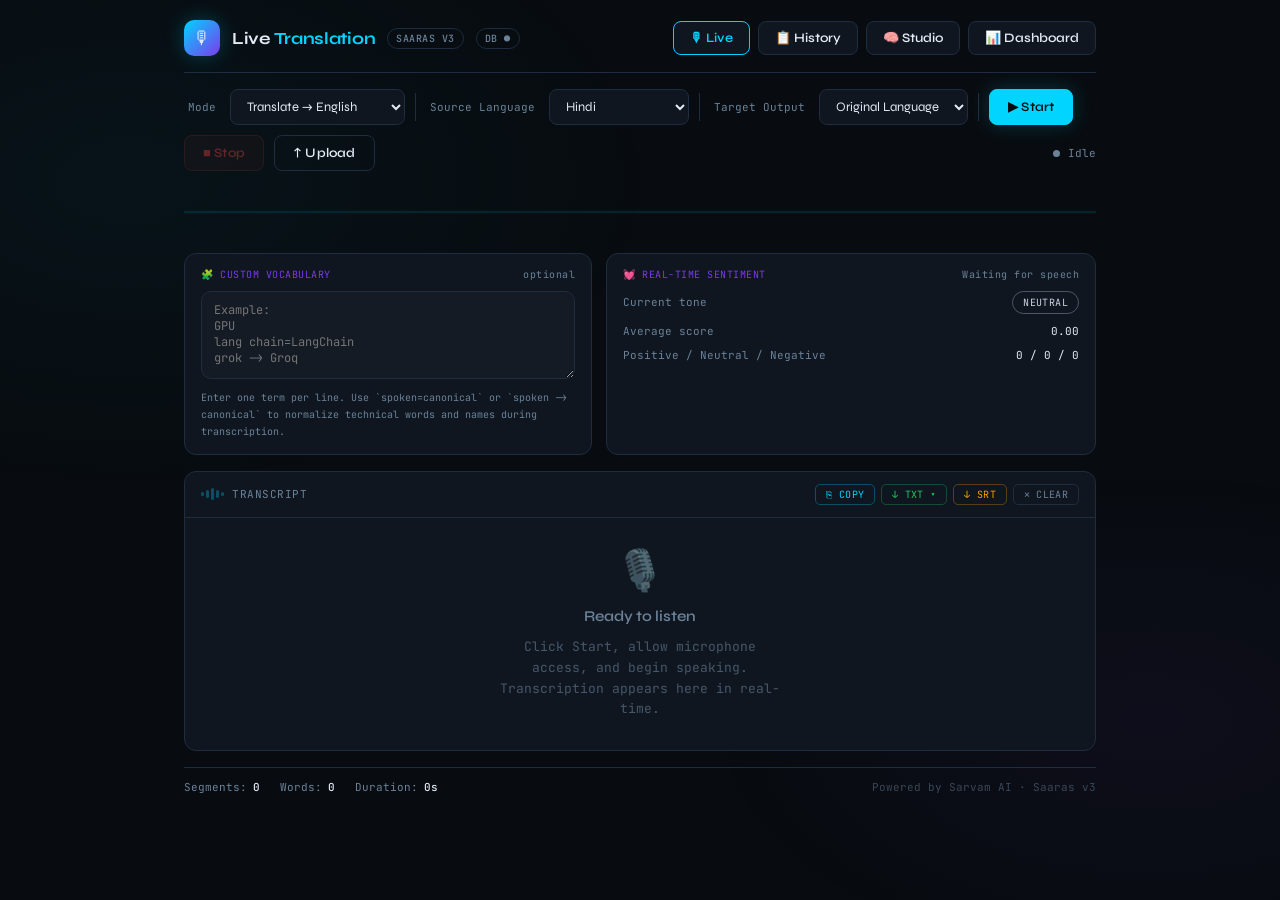
==== commit cd7f0c36: "Merge pull request #1 from Bhavanam-Gireesh-Reddy/codex/ai-studio-expansion Add AI studio and advanc" ====
--- a/templates/index.html
+++ b/templates/index.html
@@ -651,6 +651,91 @@
       color: var(--text);
     }
 
+    .config-grid {
+      display: grid;
+      grid-template-columns: 1fr 1.2fr;
+      gap: 14px;
+    }
+
+    .config-card,
+    .sentiment-panel,
+    .translation-panel-live {
+      background: var(--surface);
+      border: 1px solid var(--border);
+      border-radius: var(--radius);
+      padding: 14px 16px;
+      display: flex;
+      flex-direction: column;
+      gap: 10px;
+    }
+
+    .config-card textarea {
+      width: 100%;
+      min-height: 88px;
+      resize: vertical;
+      background: rgba(255, 255, 255, 0.02);
+      border: 1px solid var(--border);
+      border-radius: 10px;
+      color: var(--text);
+      font-family: var(--font-mono);
+      font-size: 12px;
+      padding: 10px 12px;
+      outline: none;
+    }
+
+    .config-card textarea:focus {
+      border-color: var(--accent);
+    }
+
+    .config-help {
+      font-family: var(--font-mono);
+      font-size: 10px;
+      line-height: 1.7;
+      color: var(--muted);
+    }
+
+    .sentiment-row-live {
+      display: flex;
+      align-items: center;
+      justify-content: space-between;
+      gap: 12px;
+      font-family: var(--font-mono);
+      font-size: 11px;
+      color: var(--muted);
+    }
+
+    .sentiment-tag-live {
+      padding: 4px 10px;
+      border-radius: 20px;
+      border: 1px solid var(--border);
+      font-size: 10px;
+      letter-spacing: 0.4px;
+    }
+
+    .sentiment-tag-live.positive {
+      color: #4ade80;
+      border-color: rgba(34, 197, 94, 0.45);
+    }
+
+    .sentiment-tag-live.neutral {
+      color: #cbd5e1;
+      border-color: rgba(148, 163, 184, 0.45);
+    }
+
+    .sentiment-tag-live.negative {
+      color: #fca5a5;
+      border-color: rgba(239, 68, 68, 0.45);
+    }
+
+    .translation-body-live {
+      font-size: 13px;
+      line-height: 1.75;
+      color: var(--text);
+      white-space: pre-wrap;
+      max-height: 180px;
+      overflow-y: auto;
+    }
+
     /* ── Nav buttons ─────────────────────────────────────── */
     .btn-nav {
       font-family: var(--font-ui);
@@ -910,12 +995,19 @@
       }
 
       .summary-result-panel,
-      .speaker-panel {
+      .speaker-panel,
+      .config-grid,
+      .sentiment-panel,
+      .translation-panel-live {
         padding: 12px;
       }
 
       .wave-canvas {
         height: 36px;
+      }
+
+      .config-grid {
+        grid-template-columns: 1fr;
       }
     }
   </style>
@@ -936,6 +1028,7 @@
       <div style="display:flex;align-items:center;gap:8px;">
         <a href="/live" class="btn-nav active">🎙 Live</a>
         <a href="/history" class="btn-nav">📋 History</a>
+        <a href="/studio" class="btn-nav">🧠 Studio</a>
         <a href="/dashboard" class="btn-nav">📊 Dashboard</a>
       </div>
       <div id="userMenu" style="display:none;align-items:center;gap:10px;">
@@ -980,6 +1073,29 @@
 
         <div class="sep"></div>
 
+        <span class="label">Target Output</span>
+        <select id="targetLangSelect">
+          <option value="same">Original Language</option>
+          <option value="en">English</option>
+          <option value="hi">Hindi</option>
+          <option value="ta">Tamil</option>
+          <option value="te">Telugu</option>
+          <option value="kn">Kannada</option>
+          <option value="ml">Malayalam</option>
+          <option value="bn">Bengali</option>
+          <option value="mr">Marathi</option>
+          <option value="gu">Gujarati</option>
+          <option value="pa">Punjabi</option>
+          <option value="or">Odia</option>
+          <option value="fr">French</option>
+          <option value="es">Spanish</option>
+          <option value="de">German</option>
+          <option value="ja">Japanese</option>
+          <option value="ar">Arabic</option>
+        </select>
+
+        <div class="sep"></div>
+
         <button id="startBtn" class="btn btn-primary" onclick="startTranslation()">
           ▶ Start
         </button>
@@ -1001,6 +1117,37 @@
 
       <!-- Waveform visualizer -->
       <canvas id="waveCanvas" class="wave-canvas" width="800" height="54"></canvas>
+      <div class="config-grid">
+        <div class="config-card">
+          <div class="summary-header">
+            <span>🧩 CUSTOM VOCABULARY</span>
+            <span style="color:var(--muted);">optional</span>
+          </div>
+          <textarea id="vocabInput" placeholder="Example:
+GPU
+lang chain=LangChain
+grok -> Groq"></textarea>
+          <div class="config-help">Enter one term per line. Use `spoken=canonical` or `spoken -> canonical` to normalize technical words and names during transcription.</div>
+        </div>
+        <div class="sentiment-panel" id="sentimentPanel">
+          <div class="summary-header">
+            <span>💓 REAL-TIME SENTIMENT</span>
+            <span id="sentimentMeta" style="color:var(--muted);">Waiting for speech</span>
+          </div>
+          <div class="sentiment-row-live">
+            <span>Current tone</span>
+            <span class="sentiment-tag-live neutral" id="sentimentTag">NEUTRAL</span>
+          </div>
+          <div class="sentiment-row-live">
+            <span>Average score</span>
+            <span id="sentimentAvg" style="color:var(--text);">0.00</span>
+          </div>
+          <div class="sentiment-row-live">
+            <span>Positive / Neutral / Negative</span>
+            <span id="sentimentCounts" style="color:var(--text);">0 / 0 / 0</span>
+          </div>
+        </div>
+      </div>
       <!-- Upload progress -->
       <div id="uploadProgress" style="display:none;margin-top:8px;">
         <div style="font-family:var(--font-mono);font-size:11px;color:var(--muted);margin-bottom:4px;">
@@ -1045,6 +1192,14 @@
         <span id="speakerCount" style="color:var(--muted);font-size:9px;"></span>
       </div>
       <div id="speakerBody" class="speaker-body"></div>
+    </div>
+
+    <div class="translation-panel-live" id="translationPanelLive" style="display:none;">
+      <div class="summary-header">
+        <span>🌐 MULTI-LANGUAGE OUTPUT</span>
+        <span id="translationMetaLive" style="color:var(--muted);font-size:9px;"></span>
+      </div>
+      <div class="translation-body-live" id="translationBodyLive"></div>
     </div>
 
     <!-- ── Transcript Area ── -->
@@ -1119,15 +1274,20 @@
     let wordCount = 0;
     let transcriptLog = [];   // {time, text, timestamp_ms}
     let userScrolled = false;   // true when user has scrolled up to read history
+    let sentimentHistory = [];
+    let selectedTargetLang = 'same';
 
     // ── WebSocket + Audio ──────────────────────────────────────────────────────
     async function startTranslation() {
       const mode = document.getElementById('modeSelect').value;
       const lang = document.getElementById('langSelect').value;
+      selectedTargetLang = document.getElementById('targetLangSelect').value;
+      const customVocabulary = document.getElementById('vocabInput').value;
 
       setStatus('connecting', 'Connecting…');
       document.getElementById('startBtn').disabled = true;
       userScrolled = false;
+      sentimentHistory = [];
       // Clear analysis panels for the new recording (but keep previous transcript visible)
       document.getElementById('summaryPanel').classList.remove('visible');
       document.getElementById('summaryBody').textContent = 'Waiting for enough content...';
@@ -1138,7 +1298,12 @@
       document.getElementById('speakerPanel').classList.remove('visible');
       document.getElementById('speakerBody').innerHTML = '';
       document.getElementById('processingBar').classList.remove('visible');
+      document.getElementById('processingBar').innerHTML = '<div class="proc-spinner"></div><span id="processingMsg">Analysing transcript with AI...</span>';
+      document.getElementById('translationPanelLive').style.display = 'none';
+      document.getElementById('translationBodyLive').textContent = '';
+      document.getElementById('translationMetaLive').textContent = '';
       window._filteredTranscript = null;
+      resetSentimentPanel();
       // Remove empty state if restoring from storage
       const es = document.getElementById('emptyState');
       if (es && transcriptLog.length > 0) es.remove();
@@ -1163,13 +1328,14 @@
 
       // Open WebSocket
       const wsProto = location.protocol === 'https:' ? 'wss:' : 'ws:';
-      const wsUrl = `${wsProto}//${location.host}/ws/translate`;
+      const authToken = localStorage.getItem('auth_token') || '';
+      const wsUrl = `${wsProto}//${location.host}/ws/translate${authToken ? '?token=' + encodeURIComponent(authToken) : ''}`;
       ws = new WebSocket(wsUrl);
       ws.binaryType = 'arraybuffer';
 
       ws.onopen = () => {
         // Send settings as first message
-        ws.send(JSON.stringify({ mode, language: lang, target_lang: 'en-IN' }));
+        ws.send(JSON.stringify({ mode, language: lang, target_lang: selectedTargetLang, custom_vocabulary: customVocabulary }));
       };
 
       ws.onmessage = (ev) => handleMessage(JSON.parse(ev.data));
@@ -1332,6 +1498,9 @@
         case 'saved':
           setStatus('idle', 'Idle');
           document.getElementById('startBtn').disabled = false;
+          if (window._sessionId && selectedTargetLang && selectedTargetLang !== 'same') {
+            generateTranslatedOutput(window._sessionId, selectedTargetLang);
+          }
           showToast(msg.message || '✓ Saved', 'ok');
           break;
 
@@ -1341,6 +1510,10 @@
 
         case 'partial':
           upsertPartial(msg.text);
+          break;
+
+        case 'sentiment':
+          updateSentiment(msg.sentiment || {});
           break;
 
         case 'error':
@@ -1402,6 +1575,8 @@
       window._filteredTranscript = null;
       window._correctedTranscript = null;
       window._sessionTitle = null;
+      document.getElementById('translationPanelLive').style.display = 'none';
+      resetSentimentPanel();
 
       const scroll = document.getElementById('transcriptScroll');
       scroll.innerHTML = '';
@@ -1779,6 +1954,55 @@
       return str.replace(/&/g, '&amp;').replace(/</g, '&lt;').replace(/>/g, '&gt;');
     }
 
+    function resetSentimentPanel() {
+      document.getElementById('sentimentTag').textContent = 'NEUTRAL';
+      document.getElementById('sentimentTag').className = 'sentiment-tag-live neutral';
+      document.getElementById('sentimentAvg').textContent = '0.00';
+      document.getElementById('sentimentCounts').textContent = '0 / 0 / 0';
+      document.getElementById('sentimentMeta').textContent = 'Waiting for speech';
+    }
+
+    function updateSentiment(sentiment) {
+      sentimentHistory.push(sentiment);
+      const counts = { positive: 0, neutral: 0, negative: 0 };
+      let total = 0;
+      sentimentHistory.forEach(item => {
+        const label = item.label || 'neutral';
+        counts[label] = (counts[label] || 0) + 1;
+        total += Number(item.score || 0);
+      });
+      const avg = sentimentHistory.length ? total / sentimentHistory.length : 0;
+      const tag = document.getElementById('sentimentTag');
+      const label = sentiment.label || 'neutral';
+      tag.textContent = label.toUpperCase();
+      tag.className = `sentiment-tag-live ${label}`;
+      document.getElementById('sentimentAvg').textContent = avg.toFixed(2);
+      document.getElementById('sentimentCounts').textContent = `${counts.positive || 0} / ${counts.neutral || 0} / ${counts.negative || 0}`;
+      document.getElementById('sentimentMeta').textContent = sentiment.text ? `Latest: ${sentiment.text.slice(0, 64)}${sentiment.text.length > 64 ? '...' : ''}` : 'Updated';
+    }
+
+    async function generateTranslatedOutput(sessionId, targetLang) {
+      const panel = document.getElementById('translationPanelLive');
+      const body = document.getElementById('translationBodyLive');
+      const meta = document.getElementById('translationMetaLive');
+      panel.style.display = 'flex';
+      body.textContent = 'Generating translated output...';
+      meta.textContent = targetLang.toUpperCase();
+      try {
+        const res = await fetch(`/api/sessions/${sessionId}/translate`, {
+          method: 'POST',
+          headers: { 'Content-Type': 'application/json' },
+          body: JSON.stringify({ target_lang: targetLang })
+        });
+        const data = await res.json();
+        if (!res.ok || data.error) throw new Error(data.error || 'Translation failed');
+        body.textContent = data.translated || '';
+        meta.textContent = `${targetLang.toUpperCase()} output ready`;
+      } catch (e) {
+        body.textContent = e.message;
+      }
+    }
+
     // ── Keyboard shortcut ──────────────────────────────────────────────────────
     document.addEventListener('keydown', (e) => {
       if (e.key === 'Enter' && !e.repeat) {
@@ -1841,6 +2065,8 @@
 
       const mode = document.getElementById('modeSelect').value;
       const lang = document.getElementById('langSelect').value;
+      const targetLang = document.getElementById('targetLangSelect').value;
+      const customVocabulary = document.getElementById('vocabInput').value;
 
       setStatus('connecting', 'Processing file…');
       transcriptLog = [];
@@ -1861,12 +2087,13 @@
         const pcmData = resampled.getChannelData(0);
 
         const proto = location.protocol === 'https:' ? 'wss' : 'ws';
-        ws = new WebSocket(`${proto}://${location.host}/ws/translate`);
+        const uploadToken = localStorage.getItem('auth_token') || '';
+        ws = new WebSocket(`${proto}://${location.host}/ws/translate${uploadToken ? '?token=' + encodeURIComponent(uploadToken) : ''}`);
         ws.binaryType = 'arraybuffer';
 
         ws.onopen = async () => {
           setStatus('recording', 'Transcribing file…');
-          ws.send(JSON.stringify({ action: 'start', language: lang, mode }));
+          ws.send(JSON.stringify({ action: 'start', language: lang, mode, target_lang: targetLang, custom_vocabulary: customVocabulary }));
           const CHUNK = 8000, total = pcmData.length;
           for (let i = 0; i < total; i += CHUNK) {
             if (!ws || ws.readyState !== WebSocket.OPEN) break;
@@ -1962,4 +2189,4 @@
   </script>
 </body>
 
-</html>+</html>
